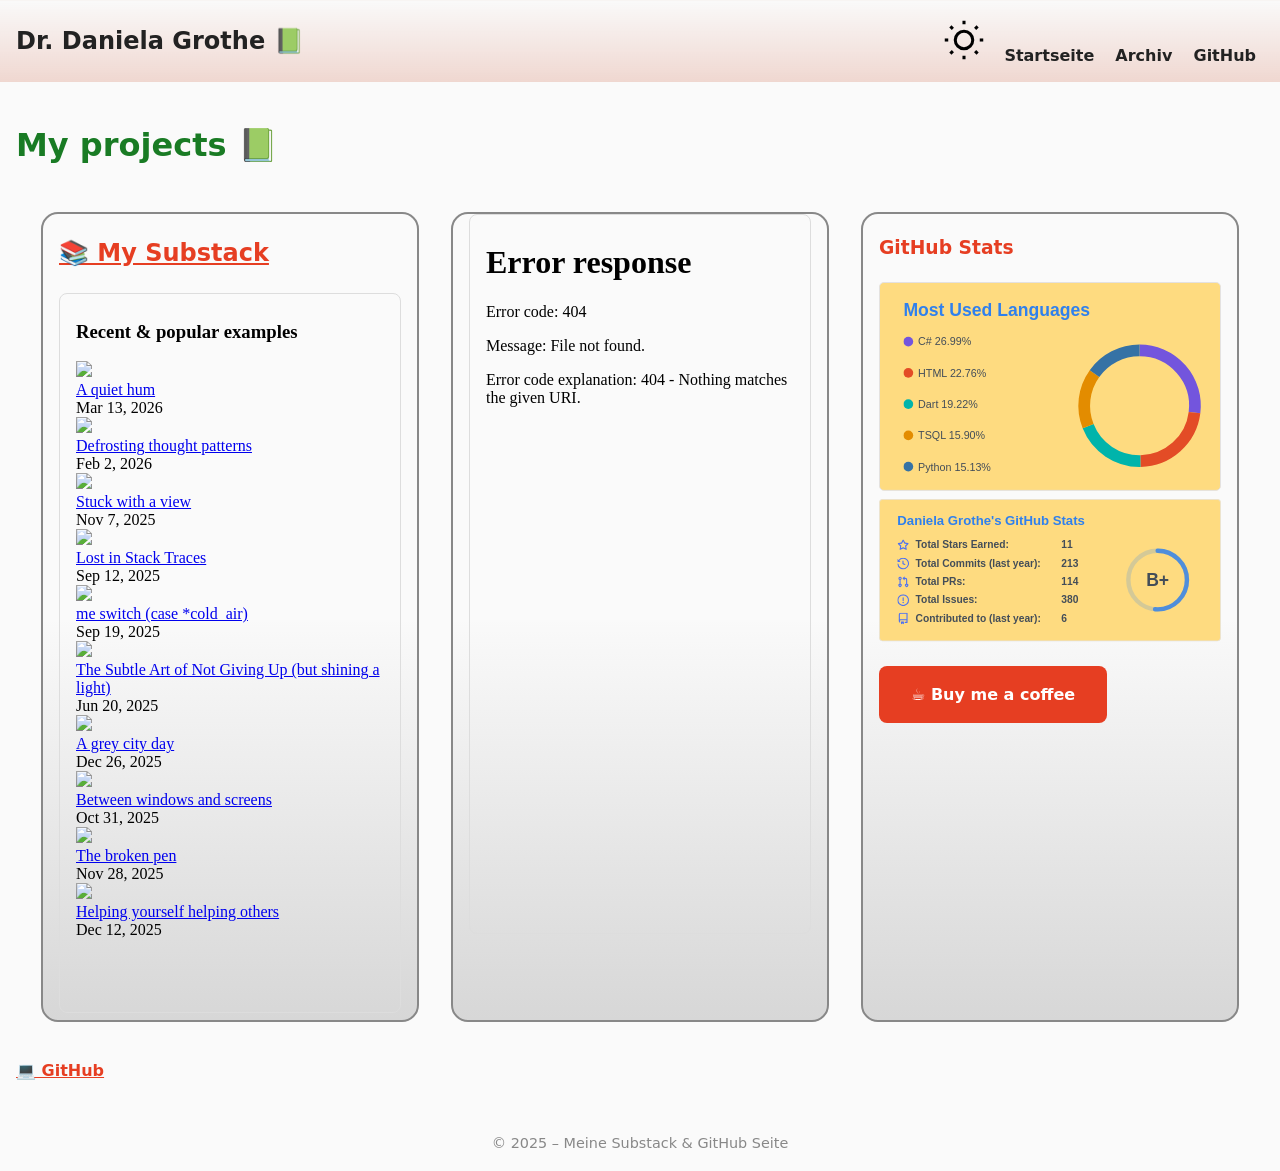
==== index.html @ 01afcfd9 "index.html aktualisieren" ====
<!DOCTYPE html>
<html lang="de">
<head>
  <meta charset="UTF-8" />
  <meta name="viewport" content="width=device-width, initial-scale=1.0" />
  <meta name="description" content="Software developer actively contributing to apps which make life better — good at self-onboarding on large codebases" />
  <meta name="keywords" content="Substack, software developer, jobseeker, creative, purpose, community" />
  <title>My Page</title>
  <link rel="stylesheet" href="./style/indexstyle.css">
</head>
<body>
  <header>
    <h1>Dr. Daniela Grothe 📗</h1>
  <nav>
    <button id="theme-toggle" aria-label="Toggle dark mode">
  <svg id="sun-icon" xmlns="http://www.w3.org/2000/svg" class="icon" viewBox="0 0 24 24" fill="none" stroke="currentColor">
    <circle cx="12" cy="12" r="5"></circle>
    <line x1="12" y1="1" x2="12" y2="3"></line>
    <line x1="12" y1="21" x2="12" y2="23"></line>
    <line x1="4.22" y1="4.22" x2="5.64" y2="5.64"></line>
    <line x1="18.36" y1="18.36" x2="19.78" y2="19.78"></line>
    <line x1="1" y1="12" x2="3" y2="12"></line>
    <line x1="21" y1="12" x2="23" y2="12"></line>
    <line x1="4.22" y1="19.78" x2="5.64" y2="18.36"></line>
    <line x1="18.36" y1="5.64" x2="19.78" y2="4.22"></line>
  </svg>
  <svg id="moon-icon" xmlns="http://www.w3.org/2000/svg" class="icon hidden" viewBox="0 0 24 24" fill="none" stroke="currentColor">
    <path d="M21 12.79A9 9 0 0 1 11.21 3a7 7 0 1 0 9.79 9.79z"></path>
  </svg>
</button>
      <a href="https://danielagrothe.substack.com/">Startseite</a>
      <a href="https://danielagrothe.substack.com/archive">Archiv</a>
      <a href="https://github.com/DGrothe-PhD">GitHub</a>
    </nav>
  </header>

  <main>
    <h1>My projects 📗</h1>
    <p></p>
  <div class="flex-parent">
  <div class="card flex-child">
  <h2><a href="https://danielagrothe.substack.com">📚 My Substack</a></h2>
    <iframe src="Substack.html" 
      name="Substack – Highlights">
    </iframe>
    </div>
  <div class="card flex-child">
    <iframe src="AboutMe.html" 
      name="About Me – Highlights">
    </iframe>
  </div>
  <div class="card flex-child">
    <h3><a name="Statistics">GitHub Stats</a></h3>
    <img id="top-langs-light" src="./profile/top-langs-light.svg" width="100%" alt="GitHub: Top coding languages"/>
    <img id="top-langs-dark" src="./profile/top-langs-dark.svg" class="hidden" width="100%" alt="GitHub: Top coding languages"/>
    <img id="stats-light" src="./profile/stats-light.svg" width="100%" alt="GitHub Stats"/>
    <img id="stats-dark" src="./profile/stats-dark.svg" class="hidden" width="100%" alt="GitHub Stats"/>
    <p><a href="https://ko-fi.com/danielagrothe" target="_blank" class="kofi-button">
    ☕ Buy me a coffee
    </a></p>
  </div>
  </div>
  <p><a href="https://github.com/DGrothe-PhD">💻 GitHub</a></p>
  </main>

  <footer>
    &copy; 2025 – Meine Substack & GitHub Seite
  </footer>
  <script src="./theme-toggle.js"></script>
</body>
</html>
---- style/indexstyle.css ----
:root {
  --accent: #e63e22;
  --bg: #fafafa;
  --fg: #197b24;
  --link: #e65e12;
  --border: #ddd;
}

*, *::before, *::after {
  box-sizing: border-box;
}

@supports (view-transition-name: none) {
  @view-transition {
    navigation: auto;
  }
}

@media (prefers-color-scheme: dark) {
  :root {
    --bg: #121212;
    --fg: #72ae32;
    --link: Tomato;
    --border: #333;
  }
}

body {
  font-family: system-ui, sans-serif;
  margin: 0;
  /*padding: 0.5rem;*/
  background: var(--bg);
  color: var(--fg);
  line-height: 1.6;
  transition: background-color 0.3s, color 0.3s;
  overflow-x: hidden; /* verhindert horizontales Scrollen */
}

body.dark-mode {
  --bg: #121212;
  --fg: #72ae32;
  --link: Tomato;
  --border: #333;
}

header {
  /*background: var(--accent);*/
  color: #222;
  padding: 0.75rem 1rem;
  display: flex;
  justify-content: space-between;
  align-items: center;
  flex-wrap: wrap;
  background-image: 
    linear-gradient(rgba(187, 42, 0, 0), rgba(187, 42, 0, 0.17)),
    url('../assets/images/wood.png');
  background-size: cover;
  background-position: center;
}

header.dark-mode {
  color: white;
  background-image: 
    linear-gradient(rgba(187, 42, 0, 0), rgba(187, 42, 0, 0.17)),
    url('../assets/images/wood.png');
}

header.dark-mode nav a {
  color: white;
}

/* Dark mode icon adjustment */
#theme-toggle {
  background: none;
  border: none;
  cursor: pointer;
  padding: 0.5em;
}

/* header's dark mode class applied to inner id */
header.dark-mode #theme-toggle {
  background: none;
  color: white;
  border: none;
  cursor: pointer;
  padding: 0.5em;
}

#theme-toggle .icon {
  width: 42px;
  height: 42px;
  stroke-width: 1.75;
  transition: transform 0.3s ease;
}

#theme-toggle:active .icon {
  transform: rotate(20deg);
}


.hidden {
  display: none;
}

header h1 {
  margin: 0;
  font-size: 1.5rem;
}

nav a {
  color: #222;
  margin-inline: 0.5rem;
  text-decoration: none;
  font-weight: bold;
}

nav a:hover {
  text-decoration: underline;
}

main {
  padding: 1rem;
  background-image: 
    url('../assets/images/summer_background.jpg');
  background-repeat: no-repeat;
  background-attachment: fixed;
  background-size: cover;
}

body.dark-mode main {
  padding: 1rem;
  background-image: 
    url('../assets/images/summer_background_dark.jpg');
  background-repeat: no-repeat;
  background-attachment: fixed;
  background-size: cover;
}

main a {
  color: var(--accent);
  font-weight: bold;
}

iframe {
  background-color: transparent;
  width: 100%;
  height: 80vh;
  padding: 0.5rem;
  border: 1px solid var(--border);
  border-radius: 8px;
}

iframe body {
  background: transparent !important;
}

footer {
  text-align: center;
  padding: 1rem;
  font-size: 0.9rem;
  color: #888;
}

/* Mobile Menü */
@media (max-width: 600px) {
  nav {
    margin-top: 0.5rem;
    width: 100%;
    display: flex;
    justify-content: space-around;
  }
  nav a {
    margin: 0;
  }
}


.flex-parent {
  display: flex;
  padding: 20px;
  margin-inline: 5px;
  gap: 2rem;
  flex-wrap: wrap;
}

.flex-child {
  flex: 1 1 250px;
  /*padding: 10px;*/
  justify-content: space-between;
}
/* If needed to fit more text in*/
/*
.flex-child {
  flex: 1 1 auto;
  padding: 20px;
  min-width: 250px;
}*/

.card{
  border: 2px solid #888;
  border-radius: 17px;
  width: 30%;
  max-width: 450px;
  padding-inline: 1em;
  background-color: transparent;
  background-image: 
    linear-gradient(rgba(255, 255, 255, 0), rgba(42, 42, 42, 0), rgba(42, 42, 42, 0.17));
}

@media (orientation: portrait) {
  .flex-parent {
    flex-direction: column;
  }
  
  .card {
    width: 100%;
  }

  .flex-child {
    flex: 0 0 100%;
    width: 100%;
  }
  
  .flex-parent {
    margin-inline: auto;
  }
  
  .thumbnail{
    max-width: 33vw;
    width: 100%;
  }

  iframe {
    height: 50vh;
  }
}

.date{
  color: #888;
  font-style: italic;
}


.grid{
  display: grid;
  grid-template-columns: 1fr 1fr;
  grid-gap: 1rem;
}

.thumbnail{
  /*max-width: 150px;*/
  border: 1.5px solid #888;
  border-radius: 8px;
  padding: 0.2em;
  margin: 0;
}

.thumbnail img{
  border: 1.5px solid #888;
  border-radius: 11px;
  width: 98%;
  height: 15vh;
  display: inline-block;
}


body.dark-mode main div {
  background-image: 
    linear-gradient(rgba(187, 42, 0, 0), rgba(42, 42, 42, 0.27), rgba(42, 42, 42, 0.27));
}

.kofi-button {
  display: inline-block;
  padding: 1rem 2rem;
  background-color: var(--accent);
  color: white;
  text-decoration: none;
  border-radius: 8px;
  font-weight: bold;
  transition: background-color 0.3s, transform 0.2s;
  border: none;
  cursor: pointer;
}

.kofi-button:hover {
  background-color: #d46a1a;
  transform: scale(1.05);
}

.kofi-button:active {
  transform: scale(0.98);
}

/* Dark mode */
body.dark-mode .kofi-button {
  background-color: var(--accent);
}

body.dark-mode .kofi-button:hover {
  background-color: #ff9a3d;
}
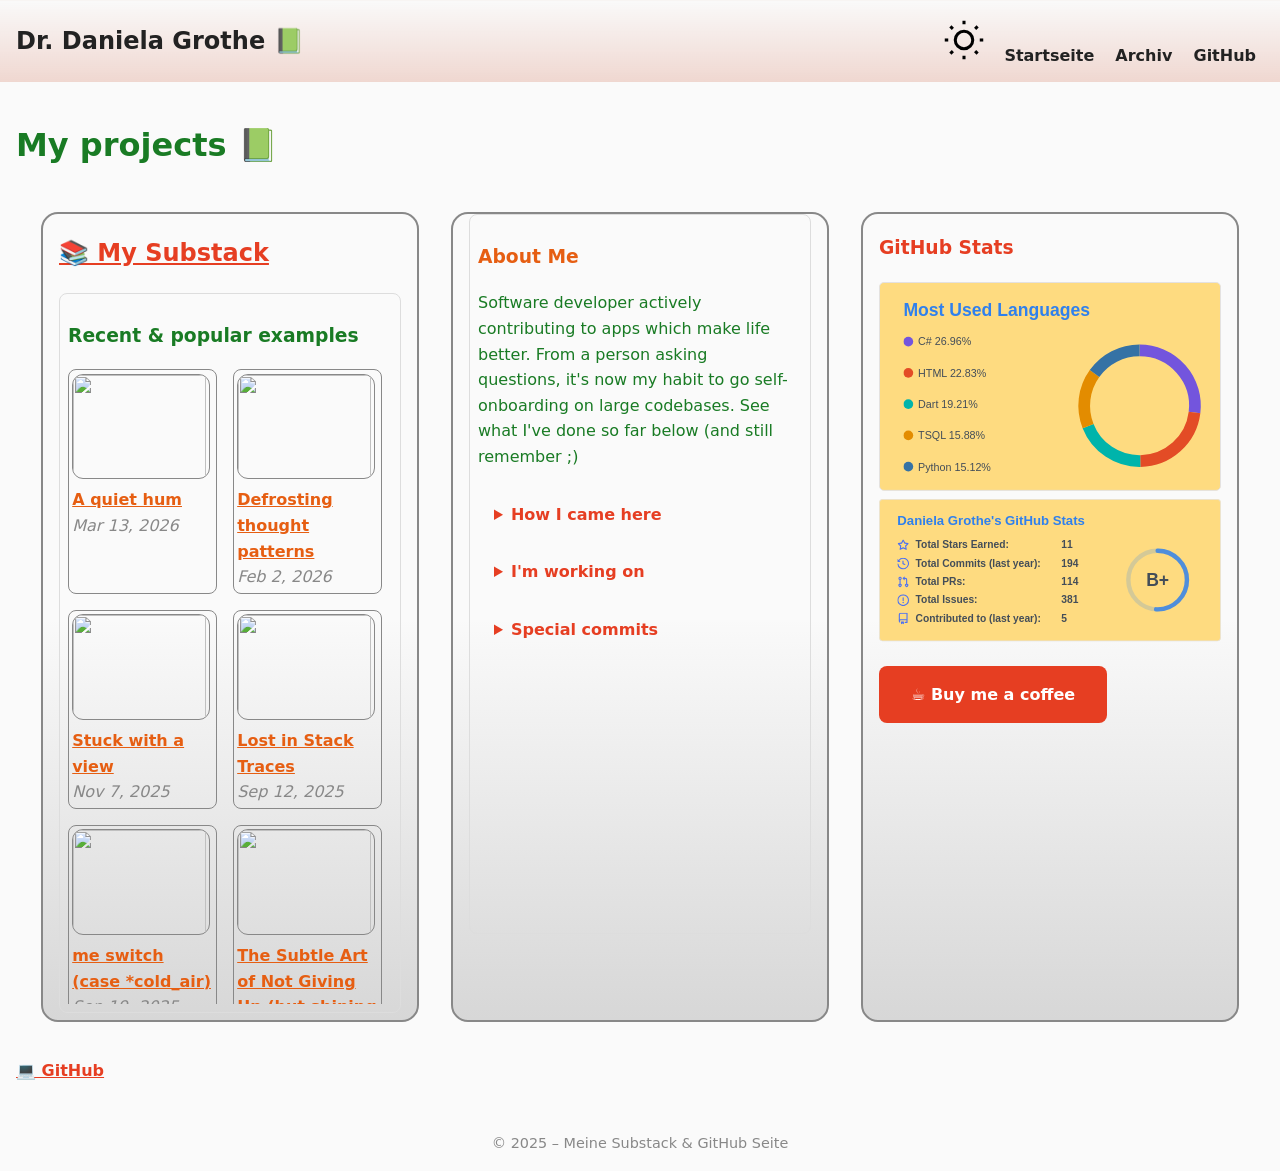
==== commit f94e38d9: "MasterMind demo video" ====
--- a/index.html
+++ b/index.html
@@ -61,11 +61,23 @@
   </div>
   </div>
   <p><a href="https://github.com/DGrothe-PhD">💻 GitHub</a></p>
+
+  <!-- Full screen cinema here -->
+  <div class="overlay" id="mastermindLightbox">
+  <span id="mastermind-close" style="position:absolute;top:30px;right:50px;font-size:2em;color:white;cursor:pointer;" onClick="hideMasterMindVideo();">&times;</span>
+    <video id="MastermindDemo" preload="none" 
+      style="box-shadow:0 0 12px #fff;border-radius:8px"
+      controls>
+      <source src="assets/videos/MastermindDemo.mp4" type="video/mp4">
+      Your browser does not support the video tag.
+    </video>
+  </div>
   </main>
 
   <footer>
     &copy; 2025 – Meine Substack & GitHub Seite
   </footer>
   <script src="./theme-toggle.js"></script>
+  <script src="./showContent.js"></script>
 </body>
 </html>
--- a/style/indexstyle.css
+++ b/style/indexstyle.css
@@ -152,6 +152,27 @@
 
 iframe body {
   background: transparent !important;
+}
+
+/* cinema overlays */
+.overlay{
+  display:none;
+  position:fixed;/* scroll under it */
+  top:30px;
+  left:30px;
+  width: auto;
+  height: 90vh;
+  max-height: 90vh;
+  max-width: 90vw;
+  z-index:7;
+  background:rgba(0,0,0,0.8);
+  justify-content:center;
+  align-items:center;
+}
+
+.overlay video {
+  width:100;
+  height:100%;
 }
 
 footer {
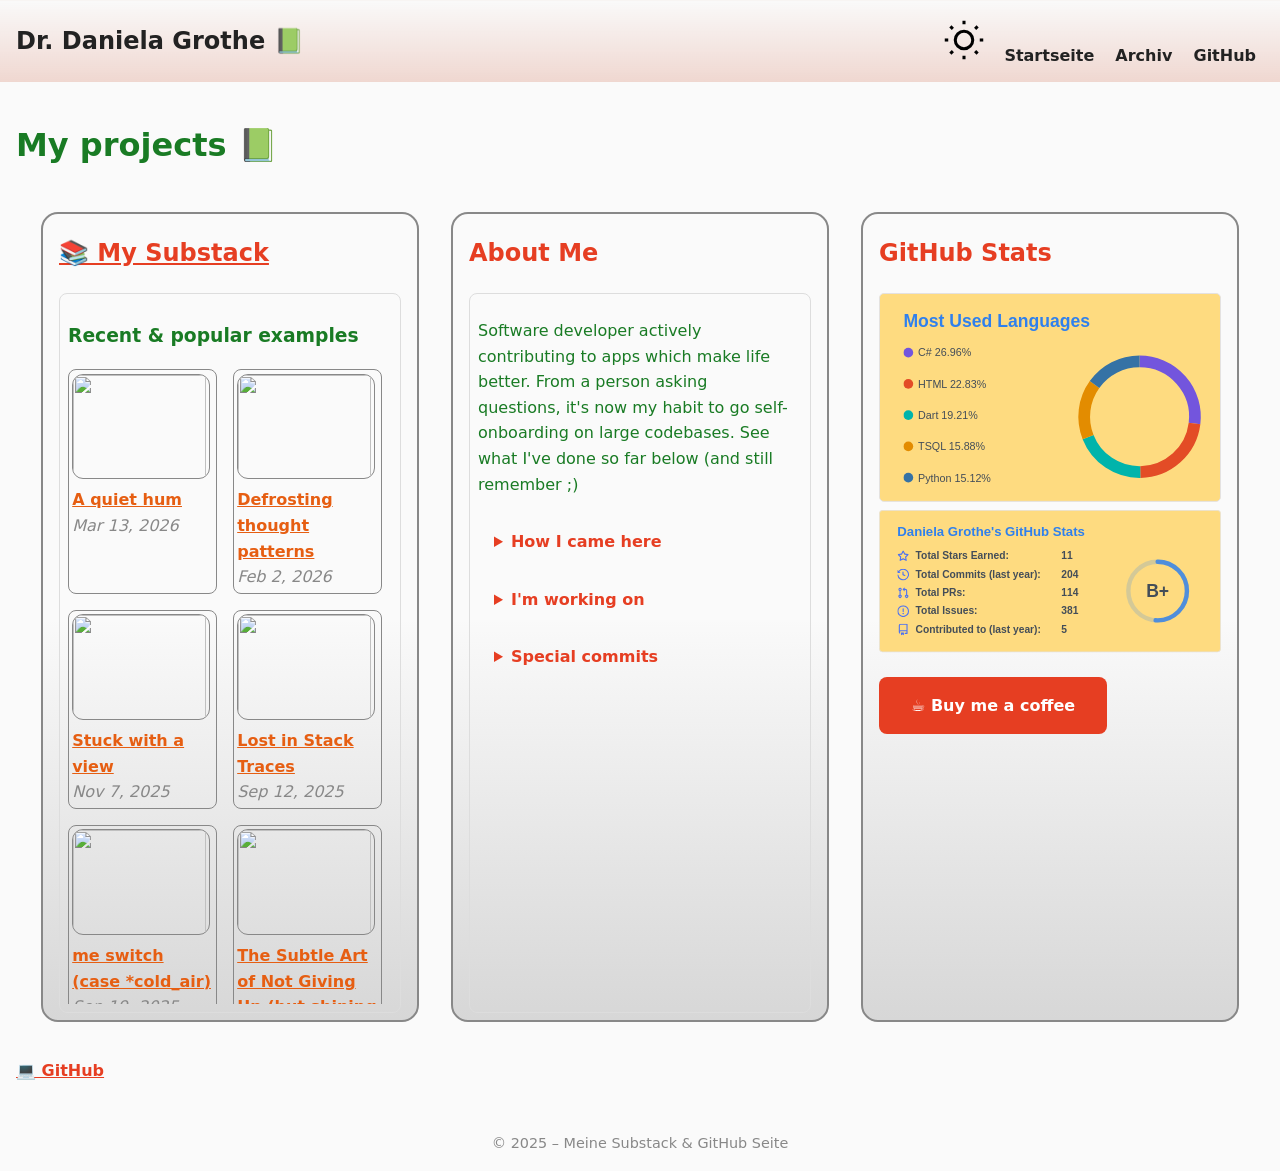
==== commit 4d0faeb5: "design shifts" ====
--- a/index.html
+++ b/index.html
@@ -41,16 +41,17 @@
   <div class="card flex-child">
   <h2><a href="https://danielagrothe.substack.com">📚 My Substack</a></h2>
     <iframe src="Substack.html" 
-      name="Substack – Highlights">
+        name="Substack – Highlights">
     </iframe>
-    </div>
+  </div>
   <div class="card flex-child">
+    <h2><a name="AboutMe">About Me</a></h2>
     <iframe src="AboutMe.html" 
       name="About Me – Highlights">
     </iframe>
   </div>
   <div class="card flex-child">
-    <h3><a name="Statistics">GitHub Stats</a></h3>
+    <h2><a name="Statistics">GitHub Stats</a></h2>
     <img id="top-langs-light" src="./profile/top-langs-light.svg" width="100%" alt="GitHub: Top coding languages"/>
     <img id="top-langs-dark" src="./profile/top-langs-dark.svg" class="hidden" width="100%" alt="GitHub: Top coding languages"/>
     <img id="stats-light" src="./profile/stats-light.svg" width="100%" alt="GitHub Stats"/>
@@ -64,7 +65,8 @@
 
   <!-- Full screen cinema here -->
   <div class="overlay" id="mastermindLightbox">
-  <span id="mastermind-close" style="position:absolute;top:30px;right:50px;font-size:2em;color:white;cursor:pointer;" onClick="hideMasterMindVideo();">&times;</span>
+  <span id="mastermind-close" aria-label="Schließen, Close" 
+  style="position:absolute;top:30px;right:50px;font-size:2em;color:white;cursor:pointer;" onClick="hideMasterMindVideo();">&times;</span>
     <video id="MastermindDemo" preload="none" 
       style="box-shadow:0 0 12px #fff;border-radius:8px"
       controls>
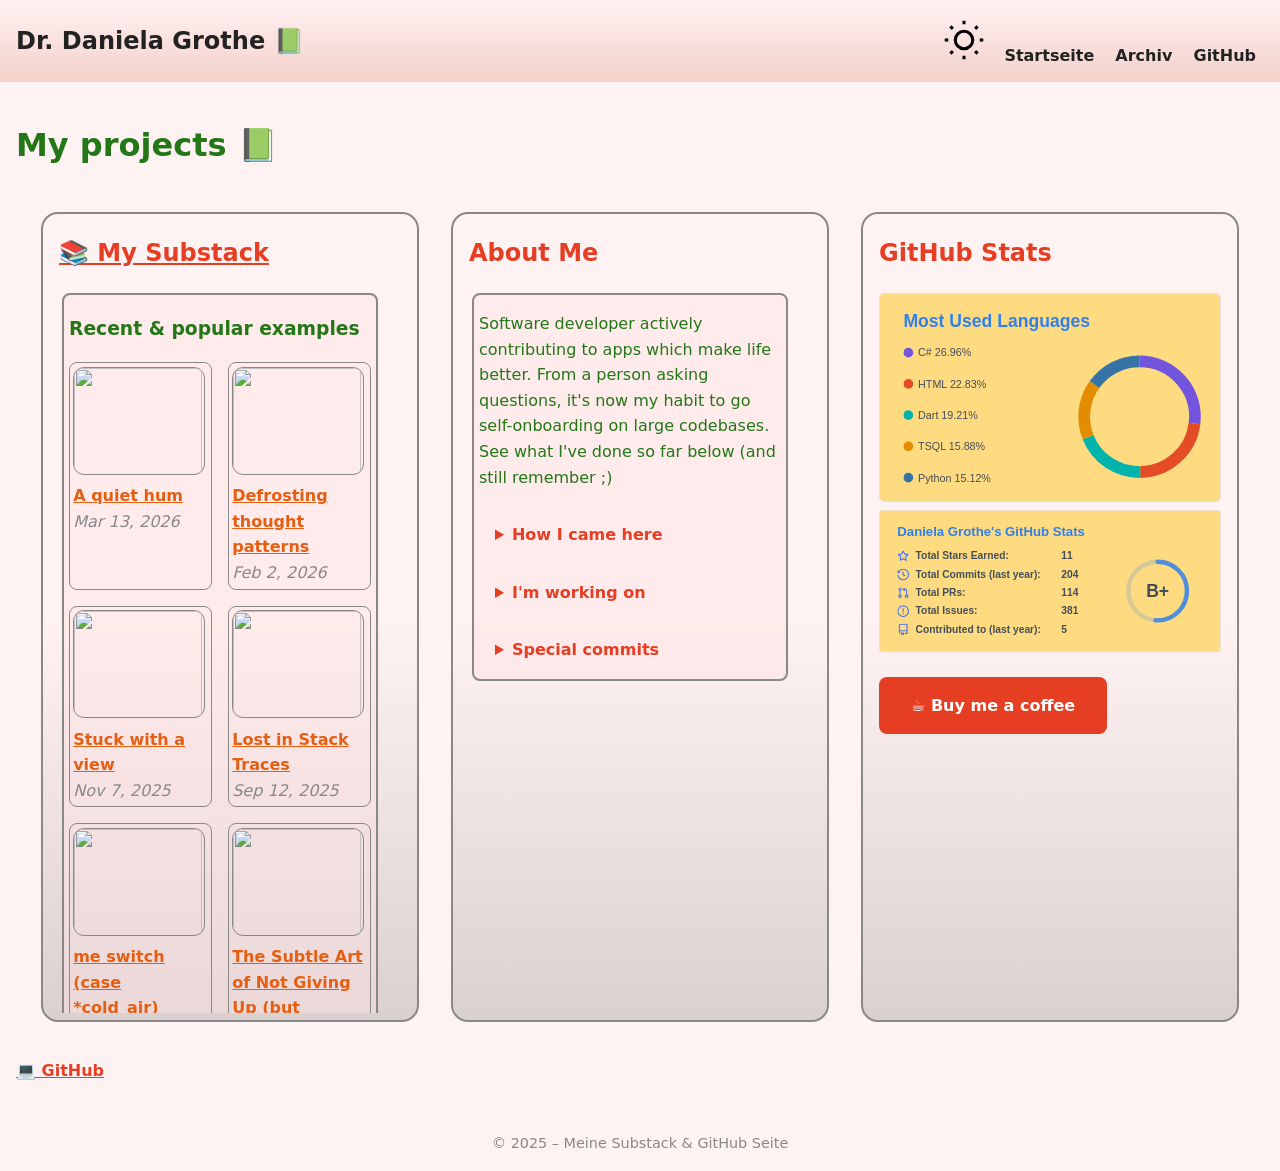
==== commit b319b4dd: "prep for next vid" ====
--- a/index.html
+++ b/index.html
@@ -64,9 +64,19 @@
   <p><a href="https://github.com/DGrothe-PhD">💻 GitHub</a></p>
 
   <!-- Full screen cinema here -->
+  <div class="overlay" id="punktspielLightbox">
+  <span id="punktspiel-close" aria-label="Schließen, Close" 
+    onClick="hidePunktspielVideo();">&times;</span>
+    <video id="punktspielDemo" preload="none" 
+      style="box-shadow:0 0 12px #fff;border-radius:8px"
+      controls>
+      <source src="assets/videos/MastermindDemo.mp4" type="video/mp4">
+      Your browser does not support the video tag.
+    </video>
+  </div>
   <div class="overlay" id="mastermindLightbox">
   <span id="mastermind-close" aria-label="Schließen, Close" 
-  style="position:absolute;top:30px;right:50px;font-size:2em;color:white;cursor:pointer;" onClick="hideMasterMindVideo();">&times;</span>
+    onClick="hideMasterMindVideo();">&times;</span>
     <video id="MastermindDemo" preload="none" 
       style="box-shadow:0 0 12px #fff;border-radius:8px"
       controls>
--- a/style/indexstyle.css
+++ b/style/indexstyle.css
@@ -1,7 +1,9 @@
 :root {
+  --darkmodegreentext: #72ae32;
+  --darkmodebackground: rgba(11, 11, 15, 0.72);
   --accent: #e63e22;
-  --bg: #fafafa;
-  --fg: #197b24;
+  --lightmodegreentext: #237717;
+  --lightmodebackground: rgba(255, 225, 225, 0.42);
   --link: #e65e12;
   --border: #ddd;
 }
@@ -18,8 +20,13 @@
 
 @media (prefers-color-scheme: dark) {
   :root {
-    --bg: #121212;
-    --fg: #72ae32;
+    --link: Tomato;
+    --border: #333;
+  }
+  
+  body {
+    color: var(--darkmodegreentext);
+    background-color: var(--darkmodebackground);
     --link: Tomato;
     --border: #333;
   }
@@ -28,17 +35,16 @@
 body {
   font-family: system-ui, sans-serif;
   margin: 0;
-  /*padding: 0.5rem;*/
-  background: var(--bg);
-  color: var(--fg);
+  background-color: var(--lightmodebackground);
+  color: var(--lightmodegreentext);
   line-height: 1.6;
   transition: background-color 0.3s, color 0.3s;
   overflow-x: hidden; /* verhindert horizontales Scrollen */
 }
 
 body.dark-mode {
-  --bg: #121212;
-  --fg: #72ae32;
+  color: var(--darkmodegreentext);
+  background-color: var(--darkmodebackground);
   --link: Tomato;
   --border: #333;
 }
@@ -145,9 +151,9 @@
   background-color: transparent;
   width: 100%;
   height: 80vh;
-  padding: 0.5rem;
-  border: 1px solid var(--border);
-  border-radius: 8px;
+  margin-top: 0;
+  padding: 0 0.2rem 0 0.2rem;
+  border: none;
 }
 
 iframe body {
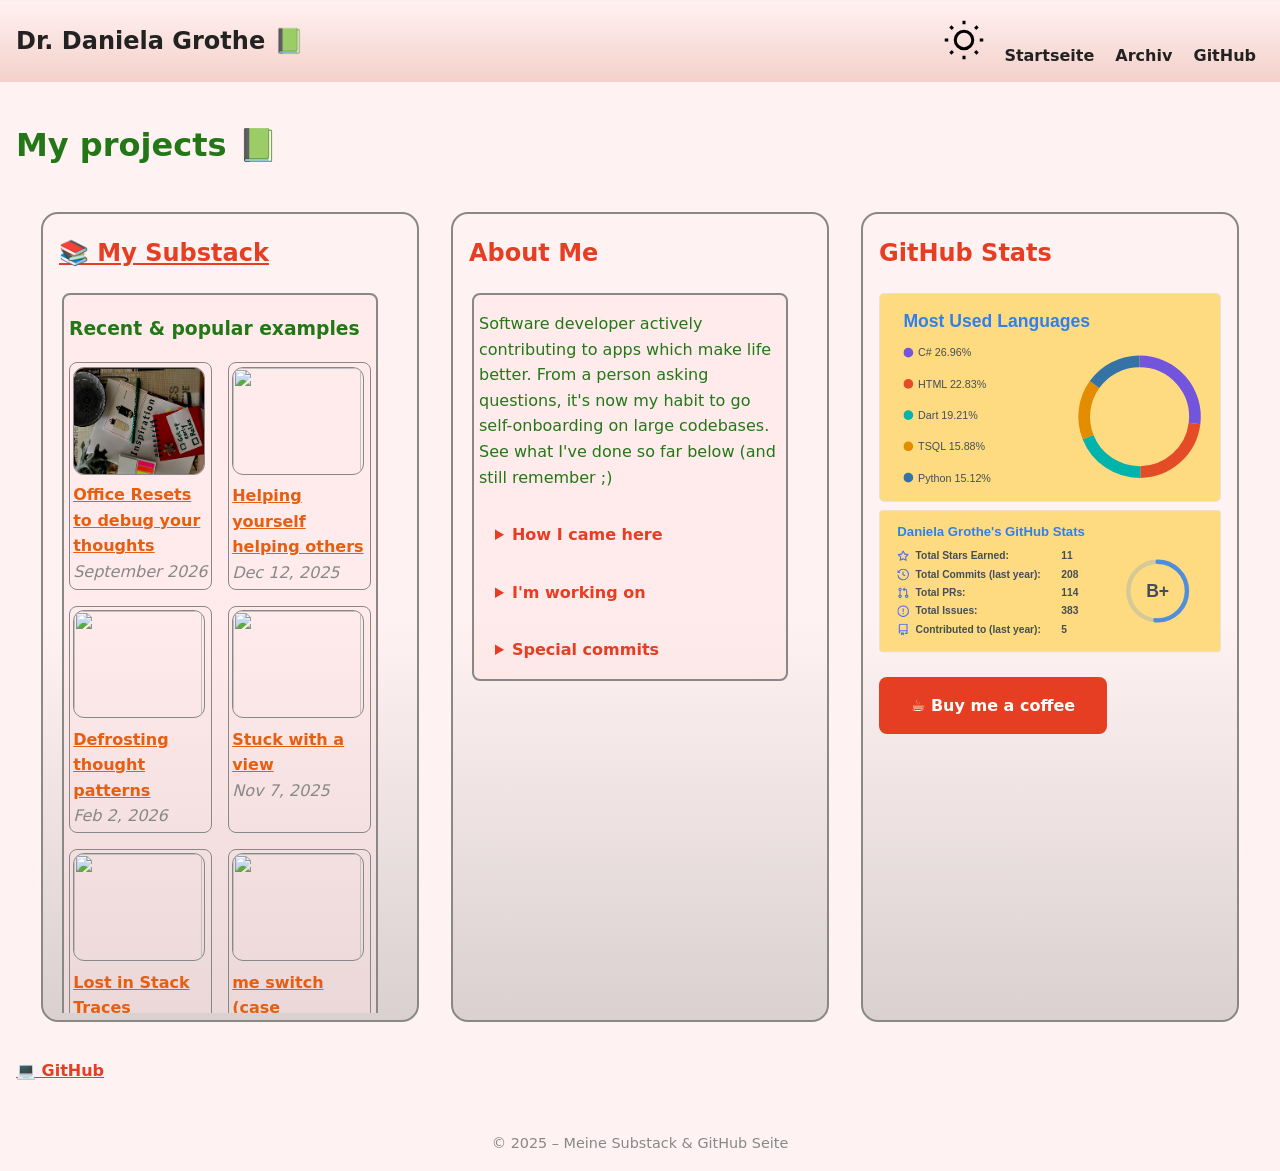
==== commit 32d9128d: "add favicon" ====
--- a/index.html
+++ b/index.html
@@ -6,6 +6,12 @@
   <meta name="description" content="Software developer actively contributing to apps which make life better — good at self-onboarding on large codebases" />
   <meta name="keywords" content="Substack, software developer, jobseeker, creative, purpose, community" />
   <title>My Page</title>
+  <!--<link rel="icon" href="/favicon.ico" type="image/x-icon">-->
+  <link rel="apple-touch-icon" sizes="180x180" href="/apple-touch-icon.png">
+  <link rel="icon" type="image/png" sizes="32x32" href="/favicon-32x32.png">
+  <link rel="icon" type="image/png" sizes="16x16" href="/favicon-16x16.png">
+  <link rel="manifest" href="/site.webmanifest">
+  <!--<link rel="icon" href="/favicon.ico" type="image/vnd.microsoft.icon">-->
   <link rel="stylesheet" href="./style/indexstyle.css">
 </head>
 <body>
--- a/style/indexstyle.css
+++ b/style/indexstyle.css
@@ -181,6 +181,15 @@
   height:100%;
 }
 
+.overlay span {
+  position:absolute;
+  top:30px;
+  right:50px;
+  font-size:2em;
+  color:white;
+  cursor:pointer;
+}
+
 footer {
   text-align: center;
   padding: 1rem;
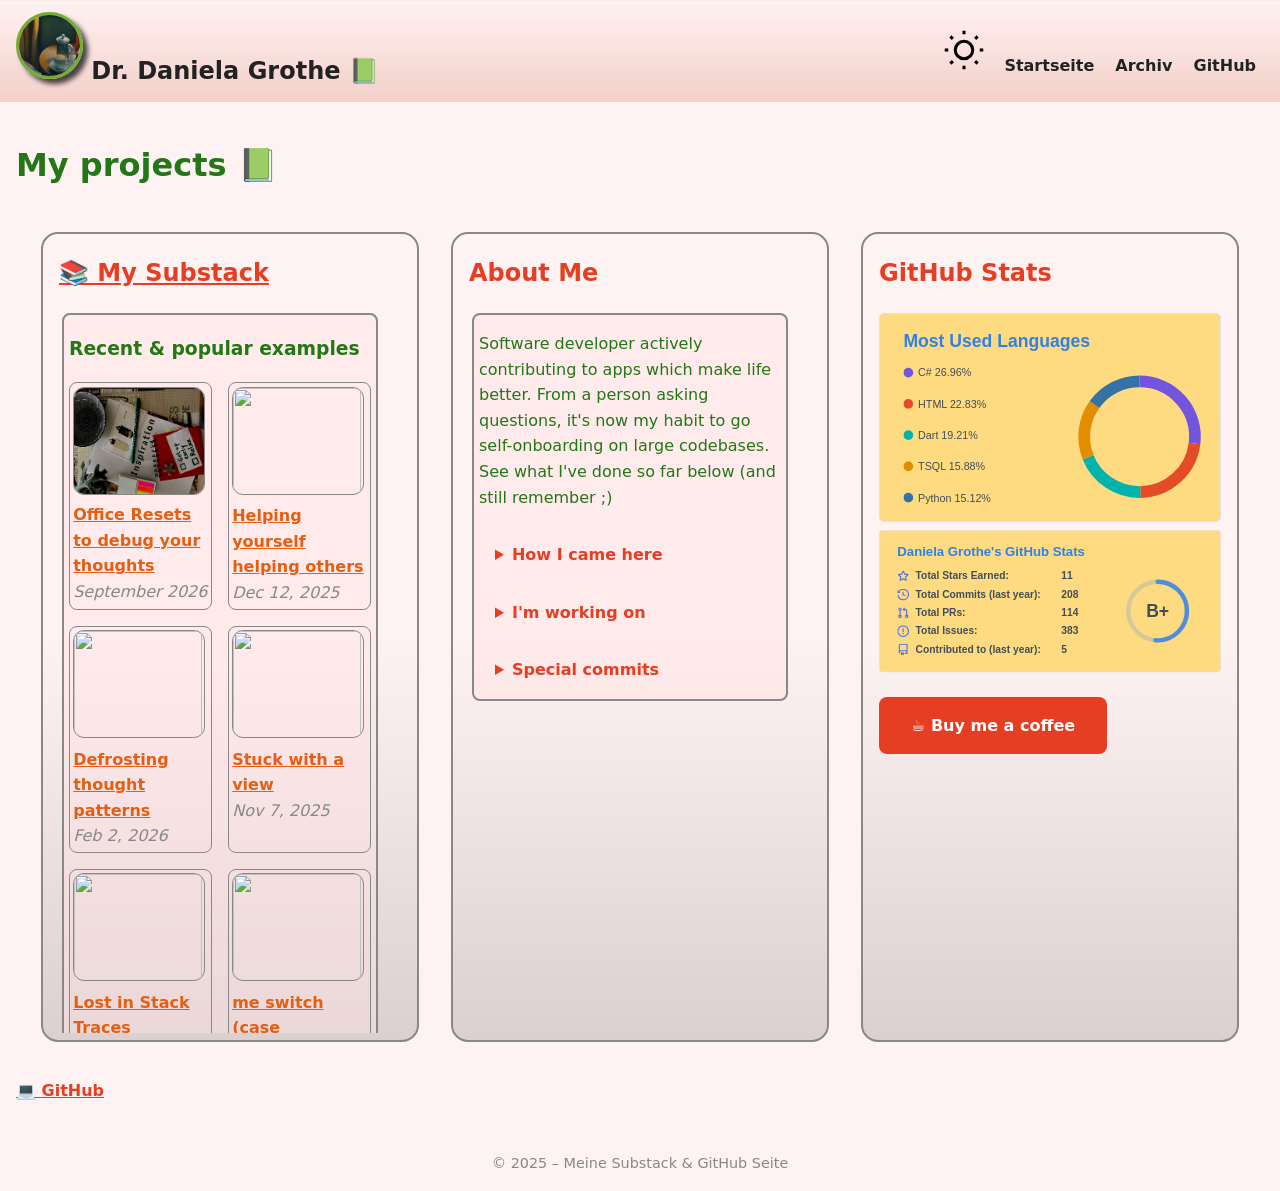
==== commit e5e96f24: "fix #5 avatar" ====
--- a/index.html
+++ b/index.html
@@ -16,7 +16,7 @@
 </head>
 <body>
   <header>
-    <h1>Dr. Daniela Grothe 📗</h1>
+    <h1><img src="img_avatar.png" alt="Avatar" height="67vh"> Dr. Daniela Grothe 📗</h1>
   <nav>
     <button id="theme-toggle" aria-label="Toggle dark mode">
   <svg id="sun-icon" xmlns="http://www.w3.org/2000/svg" class="icon" viewBox="0 0 24 24" fill="none" stroke="currentColor">
--- a/style/indexstyle.css
+++ b/style/indexstyle.css
@@ -53,19 +53,29 @@
   /*background: var(--accent);*/
   color: #222;
   padding: 0.75rem 1rem;
+  position: sticky;
+  top: 0;
   display: flex;
   justify-content: space-between;
   align-items: center;
   flex-wrap: wrap;
+  background-color: rgba(187, 42, 0, 0);
   background-image: 
     linear-gradient(rgba(187, 42, 0, 0), rgba(187, 42, 0, 0.17)),
     url('../assets/images/wood.png');
   background-size: cover;
   background-position: center;
+  
+  img {
+    border-radius: 50%;
+    border: 3px solid var(--darkmodegreentext);
+    box-shadow: 5px 5px 5px 0px rgba(0, 0, 0, 0.70);
+  }
 }
 
 header.dark-mode {
   color: white;
+  background-color: rgba(187, 42, 0, 0.5);
   background-image: 
     linear-gradient(rgba(187, 42, 0, 0), rgba(187, 42, 0, 0.17)),
     url('../assets/images/wood.png');
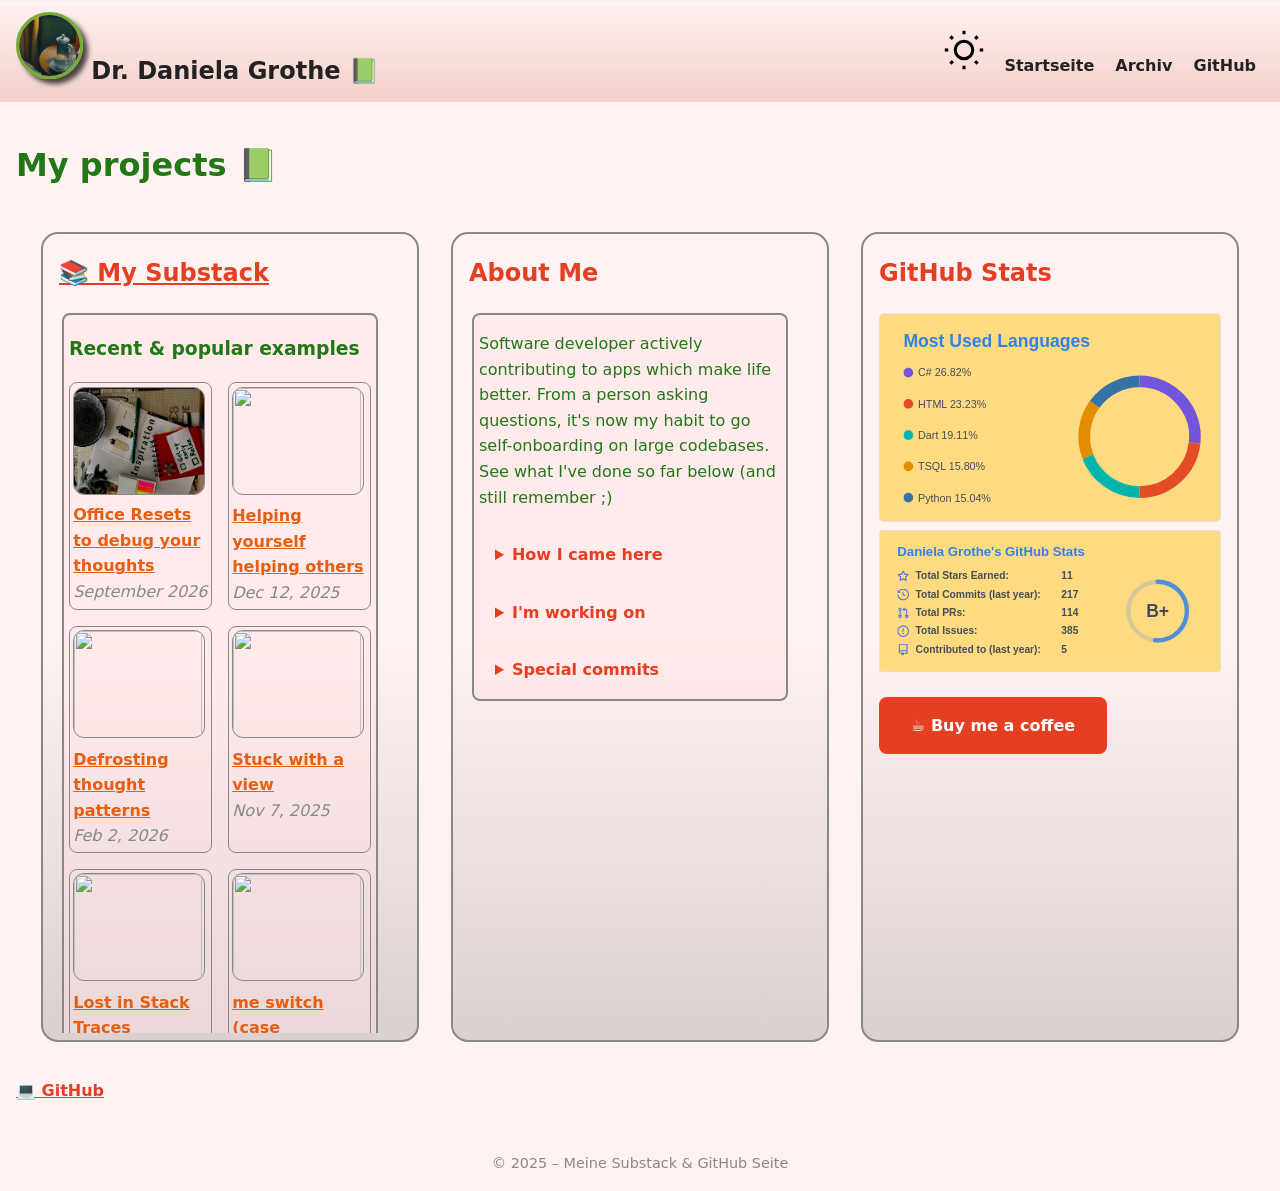
==== commit ed136a29: "fix #22 key events" ====
--- a/index.html
+++ b/index.html
@@ -5,7 +5,7 @@
   <meta name="viewport" content="width=device-width, initial-scale=1.0" />
   <meta name="description" content="Software developer actively contributing to apps which make life better — good at self-onboarding on large codebases" />
   <meta name="keywords" content="Substack, software developer, jobseeker, creative, purpose, community" />
-  <title>My Page</title>
+  <title>DG's portfolio page</title>
   <!--<link rel="icon" href="/favicon.ico" type="image/x-icon">-->
   <link rel="apple-touch-icon" sizes="180x180" href="/apple-touch-icon.png">
   <link rel="icon" type="image/png" sizes="32x32" href="/favicon-32x32.png">
@@ -80,7 +80,7 @@
       Your browser does not support the video tag.
     </video>
   </div>
-  <div class="overlay" id="mastermindLightbox">
+  <div class="overlay" id="mastermindLightbox" tabindex="1">
   <span id="mastermind-close" aria-label="Schließen, Close" 
     onClick="hideMasterMindVideo();">&times;</span>
     <video id="MastermindDemo" preload="none" 
